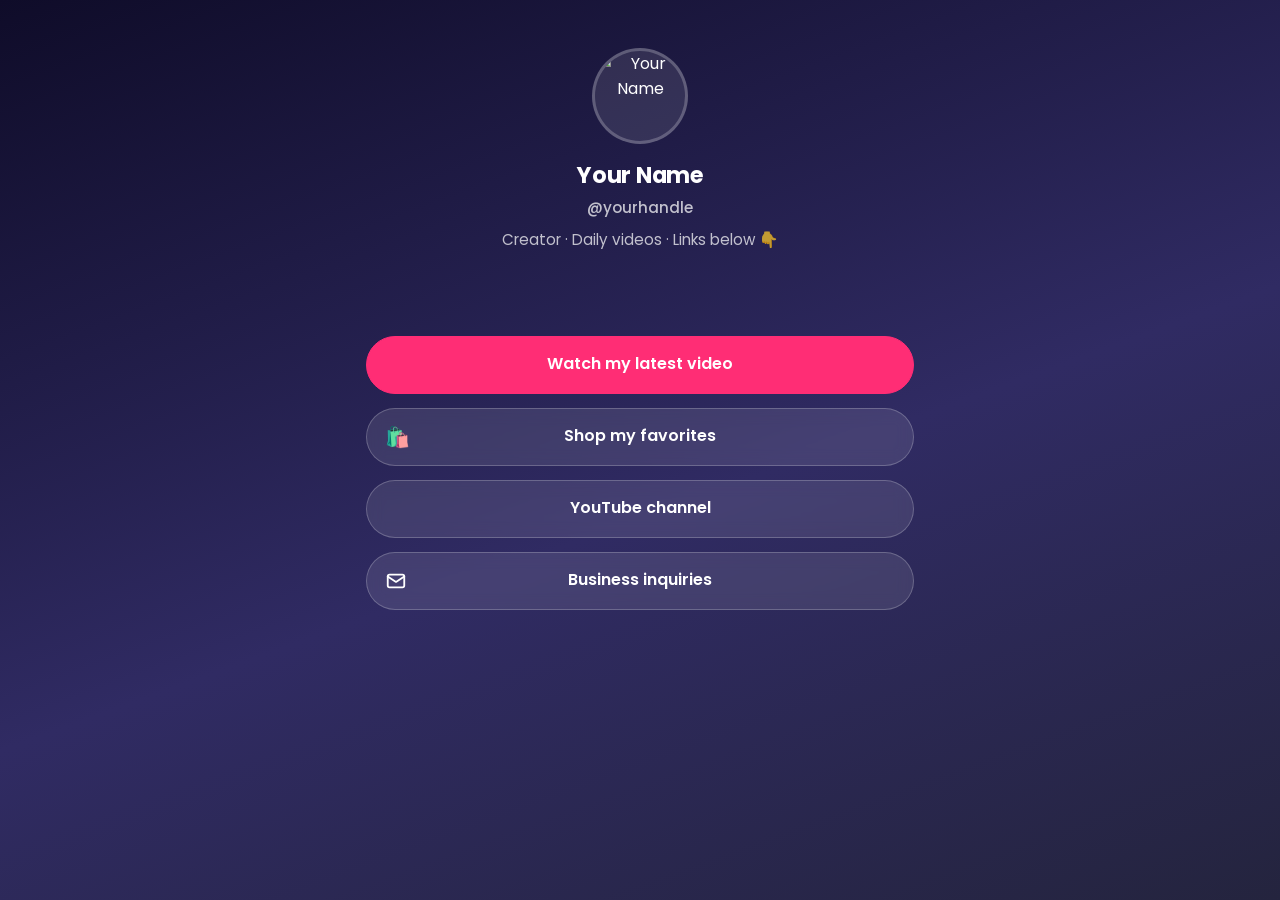
==== index.html @ 6dd0658d "Add link-in-bio page Co-Authored-By: Claude Opus 5.5 <noreply@anthropic.com>" ====
<!doctype html>
<html lang="en">
<head>
  <meta charset="utf-8">
  <meta name="viewport" content="width=device-width, initial-scale=1, viewport-fit=cover">
  <title>Links</title>
  <meta name="description" content="All my links in one place.">
  <link rel="preconnect" href="https://fonts.googleapis.com">
  <link rel="preconnect" href="https://fonts.gstatic.com" crossorigin>
  <link rel="stylesheet" href="style.css">
  <style>html, body { margin: 0; height: 100%; } body { background: #111; }</style>
</head>
<body>
  <div id="root" class="lt-root"></div>
  <script src="config.js"></script>
  <script src="app.js"></script>
  <script>
    const cfg = window.LINKTREE;
    const root = document.getElementById("root");
    LinkInBio.render(cfg, root);
    document.title = cfg.profile?.name ? `${cfg.profile.name} | Links` : "Links";
    document.body.style.background = getComputedStyle(root).getPropertyValue("--lt-bg");
  </script>
</body>
</html>
---- style.css ----
.lt-root {
  min-height: 100%;
  background: var(--lt-bg);
  background-attachment: fixed;
  color: var(--lt-text);
  font-family: var(--lt-font);
  -webkit-font-smoothing: antialiased;
}
.lt-root *, .lt-root *::before, .lt-root *::after { box-sizing: border-box; }
.lt-wrap { max-width: 580px; margin: 0 auto; padding: 48px 16px 40px; }

.lt-head { text-align: center; margin-bottom: 28px; }
.lt-avatar { width: 96px; height: 96px; border-radius: 50%; object-fit: cover; display: block; margin: 0 auto 14px; border: 3px solid var(--lt-btn-border); background: var(--lt-btn); }
.lt-name { font-size: 1.4rem; font-weight: 700; margin: 0; letter-spacing: -.01em; }
.lt-handle { margin: 4px 0 0; color: var(--lt-muted); font-weight: 500; font-size: .95rem; }
.lt-bio { margin: 10px auto 0; max-width: 40ch; color: var(--lt-muted); line-height: 1.5; font-size: .95rem; white-space: pre-line; }

.lt-socials { display: flex; justify-content: center; flex-wrap: wrap; gap: 6px; margin-top: 16px; }
.lt-socials a { display: grid; place-items: center; width: 40px; height: 40px; border-radius: 50%; color: var(--lt-text); transition: transform .15s; }
.lt-socials a:hover { transform: translateY(-2px); }

.lt-icon, .lt-sicon { display: inline-block; flex: none; background: currentColor; -webkit-mask: var(--icon) center / contain no-repeat; mask: var(--icon) center / contain no-repeat; }
.lt-sicon { width: 22px; height: 22px; }
.lt-icon { width: 22px; height: 22px; }
.lt-icon.emoji, .lt-sicon.emoji { background: none; -webkit-mask: none; mask: none; font-size: 20px; line-height: 22px; text-align: center; }
.lt-icon-spacer { width: 22px; flex: none; }

.lt-links { list-style: none; margin: 0; padding: 0; display: grid; gap: 14px; }
.lt-link {
  display: flex; align-items: center; gap: 12px;
  min-height: 58px; padding: 12px 18px;
  background: var(--lt-btn); color: var(--lt-btn-text);
  border: 1.5px solid var(--lt-btn-border); border-radius: var(--lt-radius);
  text-decoration: none; font-weight: 600; font-size: 1rem;
  -webkit-backdrop-filter: blur(8px); backdrop-filter: blur(8px);
  transition: transform .15s ease, box-shadow .15s ease;
  -webkit-tap-highlight-color: transparent;
}
.lt-link:hover { transform: translateY(-2px) scale(1.01); box-shadow: 0 8px 24px rgba(0,0,0,.18); }
.lt-link:active { transform: scale(.98); }
.lt-title { flex: 1; text-align: center; line-height: 1.3; }
.lt-link.is-hot { background: var(--lt-accent); border-color: var(--lt-accent); color: #fff; animation: lt-wiggle 3.5s ease-in-out infinite; }
@keyframes lt-wiggle { 0%, 88%, 100% { transform: rotate(0); } 91% { transform: rotate(-1.5deg); } 94% { transform: rotate(1.5deg); } 97% { transform: rotate(-.8deg); } }
@media (prefers-reduced-motion: reduce) { .lt-link.is-hot { animation: none; } .lt-link, .lt-socials a { transition: none; } }

.lt-foot { text-align: center; margin-top: 36px; color: var(--lt-muted); font-size: .8rem; }
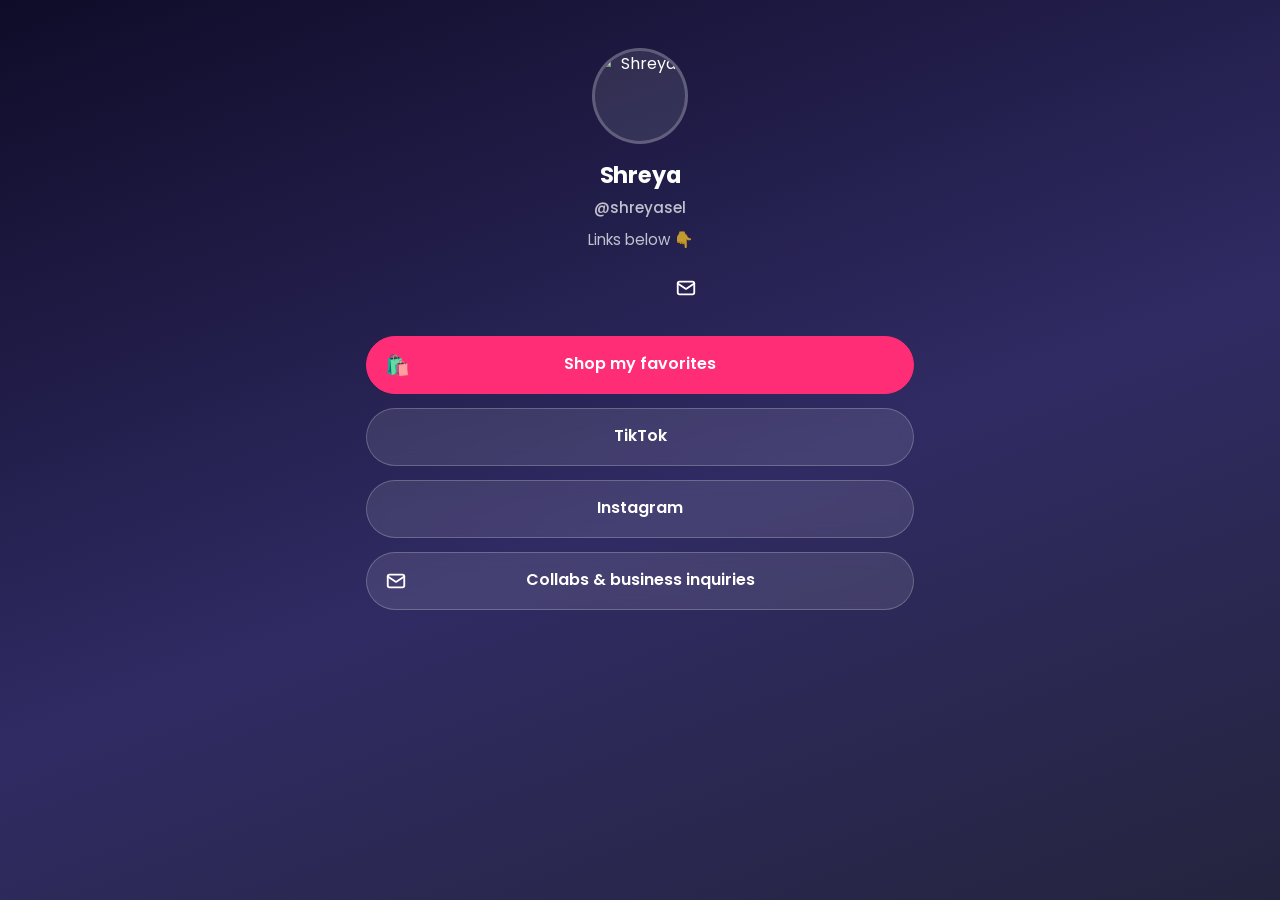
==== commit 114cfabb: "Always load latest config.js Co-Authored-By: Claude Opus 5.5 <noreply@anthropic.com>" ====
--- a/index.html
+++ b/index.html
@@ -12,14 +12,16 @@
 </head>
 <body>
   <div id="root" class="lt-root"></div>
-  <script src="config.js"></script>
-  <script src="app.js"></script>
   <script>
-    const cfg = window.LINKTREE;
-    const root = document.getElementById("root");
-    LinkInBio.render(cfg, root);
-    document.title = cfg.profile?.name ? `${cfg.profile.name} | Links` : "Links";
-    document.body.style.background = getComputedStyle(root).getPropertyValue("--lt-bg");
+    // Cache-bust so edits to config.js / app.js show up immediately after a push.
+    const load = (src) => new Promise((ok, fail) => document.head.appendChild(Object.assign(document.createElement("script"), { src: `${src}?t=${Date.now()}`, onload: ok, onerror: fail })));
+    Promise.all([load("config.js"), load("app.js")]).then(() => {
+      const cfg = window.LINKTREE;
+      const root = document.getElementById("root");
+      LinkInBio.render(cfg, root);
+      document.title = cfg.profile?.name ? `${cfg.profile.name} | Links` : "Links";
+      document.body.style.background = getComputedStyle(root).getPropertyValue("--lt-bg");
+    });
   </script>
 </body>
 </html>
